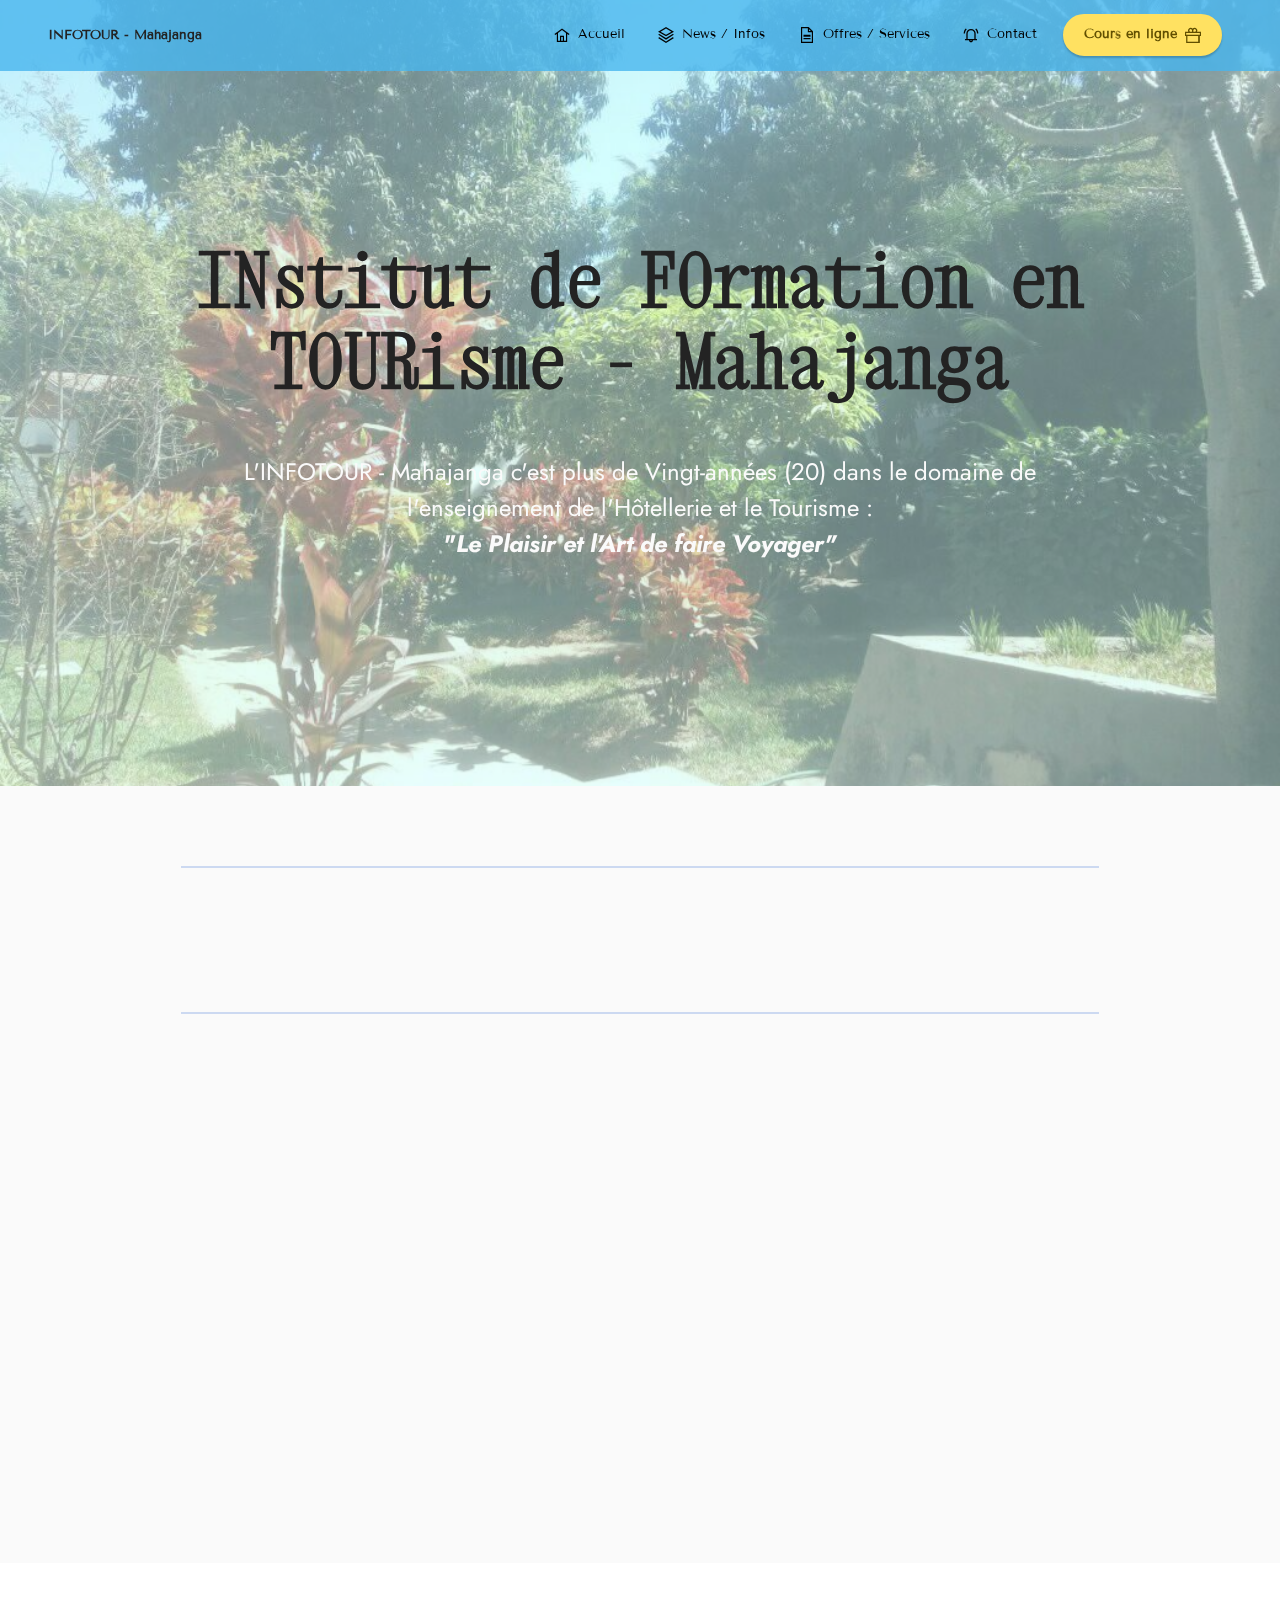
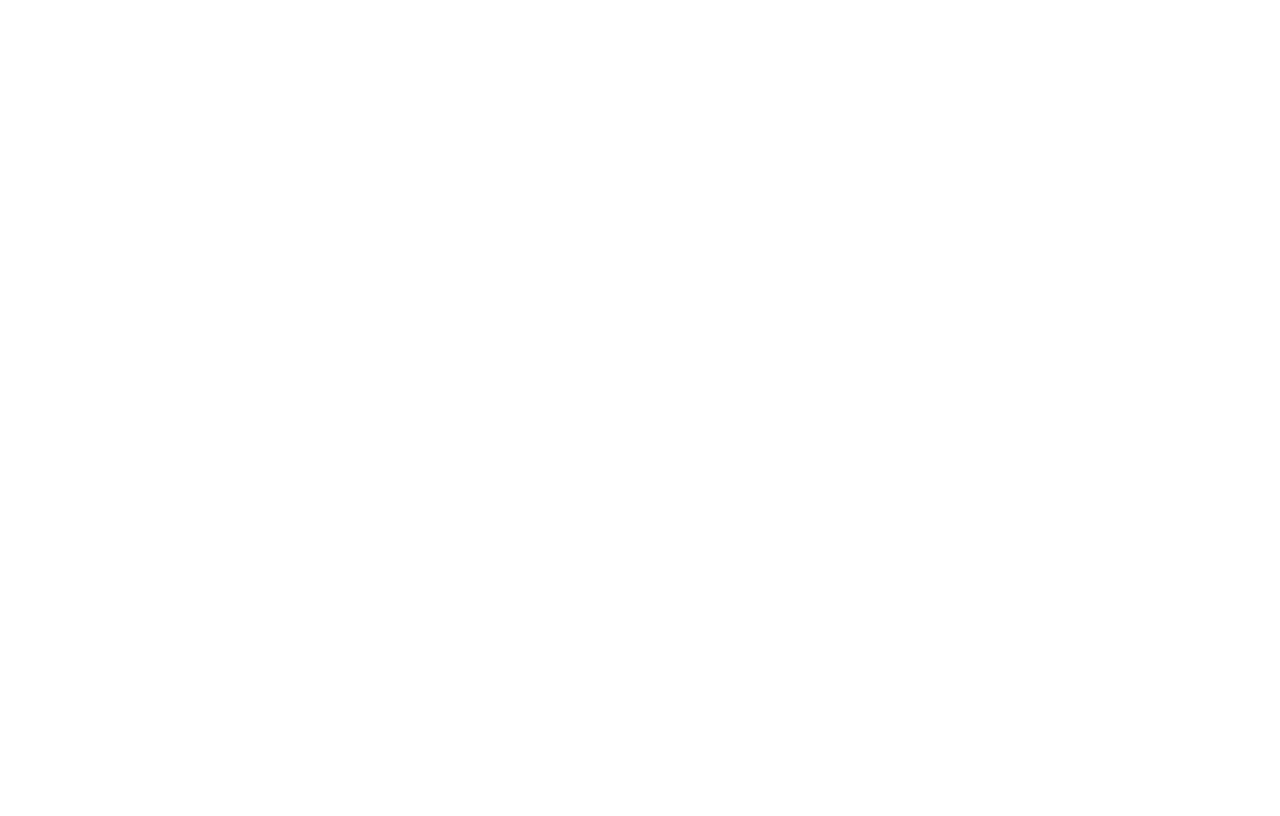
==== index.html @ 926e952d "Add files via upload" ====
<!DOCTYPE html>
<html  >
<head>
  <!-- Site made with Mobirise Website Builder v5.9.8, https://mobirise.com -->
  <meta charset="UTF-8">
  <meta http-equiv="X-UA-Compatible" content="IE=edge">
  <meta name="generator" content="Mobirise v5.9.8, mobirise.com">
  <meta name="viewport" content="width=device-width, initial-scale=1, minimum-scale=1">
  <link rel="shortcut icon" href="assets/images/logo-infotour-682x566-128x106-1.png" type="image/x-icon">
  <meta name="description" content="">
  
  
  <title>Accueil</title>
  <link rel="stylesheet" href="assets/web/assets/mobirise-icons2/mobirise2.css">
  <link rel="stylesheet" href="assets/bootstrap/css/bootstrap.min.css">
  <link rel="stylesheet" href="assets/bootstrap/css/bootstrap-grid.min.css">
  <link rel="stylesheet" href="assets/bootstrap/css/bootstrap-reboot.min.css">
  <link rel="stylesheet" href="assets/parallax/jarallax.css">
  <link rel="stylesheet" href="assets/animatecss/animate.css">
  <link rel="stylesheet" href="assets/dropdown/css/style.css">
  <link rel="stylesheet" href="assets/socicon/css/styles.css">
  <link rel="stylesheet" href="assets/theme/css/style.css">
  <link rel="preload" href="https://fonts.googleapis.com/css?family=Xanh+Mono:400,400i&display=swap" as="style" onload="this.onload=null;this.rel='stylesheet'">
  <noscript><link rel="stylesheet" href="https://fonts.googleapis.com/css?family=Xanh+Mono:400,400i&display=swap"></noscript>
  <link rel="preload" href="https://fonts.googleapis.com/css?family=Jost:100,200,300,400,500,600,700,800,900,100i,200i,300i,400i,500i,600i,700i,800i,900i&display=swap" as="style" onload="this.onload=null;this.rel='stylesheet'">
  <noscript><link rel="stylesheet" href="https://fonts.googleapis.com/css?family=Jost:100,200,300,400,500,600,700,800,900,100i,200i,300i,400i,500i,600i,700i,800i,900i&display=swap"></noscript>
  <link rel="preload" href="https://fonts.googleapis.com/css?family=Tenor+Sans:400&display=swap" as="style" onload="this.onload=null;this.rel='stylesheet'">
  <noscript><link rel="stylesheet" href="https://fonts.googleapis.com/css?family=Tenor+Sans:400&display=swap"></noscript>
  <link rel="preload" as="style" href="assets/mobirise/css/mbr-additional.css"><link rel="stylesheet" href="assets/mobirise/css/mbr-additional.css" type="text/css">

  
  
  
</head>
<body>
  
  <section data-bs-version="5.1" class="menu menu2 cid-sFHpMqcXGj" once="menu" id="menu2-2">
    
    <nav class="navbar navbar-dropdown navbar-fixed-top navbar-expand-lg">
        <div class="container-fluid">
            <div class="navbar-brand">
                
                <span class="navbar-caption-wrap"><a class="navbar-caption text-black text-primary display-4" href="index.html">INFOTOUR - Mahajanga</a></span>
            </div>
            <button class="navbar-toggler" type="button" data-toggle="collapse" data-bs-toggle="collapse" data-target="#navbarSupportedContent" data-bs-target="#navbarSupportedContent" aria-controls="navbarNavAltMarkup" aria-expanded="false" aria-label="Toggle navigation">
                <div class="hamburger">
                    <span></span>
                    <span></span>
                    <span></span>
                    <span></span>
                </div>
            </button>
            <div class="collapse navbar-collapse" id="navbarSupportedContent">
                <ul class="navbar-nav nav-dropdown" data-app-modern-menu="true"><li class="nav-item"><a class="nav-link link text-success display-4" href="index.html"><span class="mobi-mbri mobi-mbri-home mbr-iconfont mbr-iconfont-btn"></span>Accueil</a></li>
                    <li class="nav-item"><a class="nav-link link text-success text-primary display-4" href="page8.html"><span class="mobi-mbri mobi-mbri-layers mbr-iconfont mbr-iconfont-btn"></span>News / Infos</a></li><li class="nav-item"><a class="nav-link link text-success display-4" href="page1.html"><span class="mobi-mbri mobi-mbri-file mbr-iconfont mbr-iconfont-btn"></span>Offres / Services</a></li>
                    <li class="nav-item"><a class="nav-link link text-success display-4" href="page3.html"><span class="mobi-mbri mobi-mbri-alert mbr-iconfont mbr-iconfont-btn"></span>Contact</a></li></ul>
                
                <div class="navbar-buttons mbr-section-btn"><a class="btn btn-warning display-4" href="page4.html"><span class="mobi-mbri mobi-mbri-gift mbr-iconfont mbr-iconfont-btn"></span>Cours en ligne</a></div>
            </div>
        </div>
    </nav>
</section>

<section data-bs-version="5.1" class="header9 cid-sFHoAfPmXB mbr-parallax-background" id="header9-1">

    

    <div class="mbr-overlay" style="opacity: 0.5; background-color: rgb(210, 253, 255);"></div>

    <div class="text-center container-fluid">
        <div class="row justify-content-center">
            <div class="col-md-12 col-lg-9">
                <h1 class="mbr-section-title mbr-fonts-style mb-3 display-1"><strong>INstitut de FOrmation en TOURisme - Mahajanga</strong></h1>
                <p class="mbr-text mbr-fonts-style display-7"><br>L'INFOTOUR - Mahajanga c'est plus de Vingt-années (20) dans le domaine de l'enseignement de l'Hôtellerie et le Tourisme : <br><strong>"</strong><em><strong>Le Plaisir et l'Art de faire Voyager"</strong></em></p>
                
            </div>
        </div>
    </div>
</section>

<section data-bs-version="5.1" class="content6 cid-tVVYuvorZc" id="content6-2a">
    
    <div class="container">
        <div class="row justify-content-center">
            <div class="col-md-12 col-lg-10">
                <hr class="line">
                <p class="mbr-text align-center mbr-fonts-style my-4 display-5"><em>Nous vous souhaitons le bienvenue sur le site web <strong>Officiel</strong> de l'<strong>INFOTOUR</strong>&nbsp;-&nbsp;<strong>Mahajanga</strong>.</em><br></p>
                <hr class="line">
            </div>
        </div>
    </div>
</section>

<section data-bs-version="5.1" class="image1 cid-tTKWZn24lt" id="image1-1">
    

    
    

    <div class="container">
        <div class="row align-items-center">
            <div class="col-12 col-lg-5">
                <div class="image-wrapper">
                    <img src="assets/images/logo-infotour-682x566.png" alt="Mobirise Website Builder">
                    <p class="mbr-description mbr-fonts-style pt-2 align-center display-4">INFOTOUR - Mahajanga</p>
                </div>
            </div>
            <div class="col-12 col-lg">
                <div class="text-wrapper">
                    <h3 class="mbr-section-title mbr-fonts-style mb-3 display-2"><p>&nbsp;&nbsp;&nbsp;&nbsp;&nbsp;&nbsp;<strong>Accueil</strong></p></h3>
                    <p class="mbr-text mbr-fonts-style display-7"><br>Habilitée suivant l'<strong><em>Arrêté N°11.566/2013- MESupRES du 23/05/2013</em></strong>, nous vous proposons de formation Professionnalisante en Tourisme et Hôtellerie.<br><br>&nbsp; &nbsp; &nbsp; L'<strong>INFOTOUR - Mahajanga</strong>,&nbsp;c'est un établissement de renommé dans le domaine de l'enseignement Supérieur, et nous sommes fier de vous partager nos savoir-faire en la matière.</p>
                </div>
            </div>
        </div>
    </div>
</section>

<section data-bs-version="5.1" class="map1 cid-tVBLf3zcu3" id="map1-23">
    
    
    
    <div class="container">
        <div class="mbr-section-head mb-4">
            <h3 class="mbr-section-title mbr-fonts-style align-center mb-0 display-2">
                <strong>Map</strong>
            </h3>
            
        </div>
        <div class="google-map"><iframe frameborder="0" style="border:0" src="https://www.google.com/maps/embed?pb=!1m18!1m12!1m3!1d339.490570353063!2d46.334233364524025!3d-15.703598505249843!2m3!1f0!2f0!3f0!3m2!1i1024!2i768!4f13.1!3m3!1m2!1s0x2203fbd0ca9a133f%3A0x9925e6d726c095fb!2sINFOTOUR!5e0!3m2!1sen!2smg!4v1699984265247!5m2!1sen!2smg" allowfullscreen=""></iframe></div>
    </div>
</section>

<section data-bs-version="5.1" class="footer7 cid-sFHu2wLoQp mbr-reveal" once="footers" id="footer7-9">

    

    

    <div class="container">
        <div class="media-container-row align-center mbr-white">
            <div class="col-12">
                <p class="mbr-text mb-0 mbr-fonts-style display-4">INFOTOUR - Mahajanga / Mail : <a href="mailto:infotouruniv.mahajanga@gmail.com" class="text-primary">infotouruniv.mahajanga@gmail.com</a>
<br>BP : 401 / Villa Lalaseheno Bloc 3 N°5 Cité des Professeurs Tsararano Ambony</p>
            </div>
        </div>
    </div>
</section><section class="display-7" style="padding: 0;align-items: center;justify-content: center;flex-wrap: wrap;    align-content: center;display: flex;position: relative;height: 4rem;"><a href="https://mobiri.se/3074167" style="flex: 1 1;height: 4rem;position: absolute;width: 100%;z-index: 1;"><img alt="" style="height: 4rem;" src="[data-uri]"></a><p style="margin: 0;text-align: center;" class="display-7">&#8204;</p><a style="z-index:1" href="https://mobirise.com/drag-drop-website-builder.html">Drag & Drop Website Builder</a></section><script src="assets/bootstrap/js/bootstrap.bundle.min.js"></script>  <script src="assets/parallax/jarallax.js"></script>  <script src="assets/smoothscroll/smooth-scroll.js"></script>  <script src="assets/ytplayer/index.js"></script>  <script src="assets/dropdown/js/navbar-dropdown.js"></script>  <script src="assets/theme/js/script.js"></script>  
  
  
 <div id="scrollToTop" class="scrollToTop mbr-arrow-up"><a style="text-align: center;"><i class="mbr-arrow-up-icon mbr-arrow-up-icon-cm cm-icon cm-icon-smallarrow-up"></i></a></div>
    <input name="animation" type="hidden">
  </body>
</html>
---- assets/web/assets/mobirise-icons2/mobirise2.css ----
@font-face {
  font-family: 'Moririse2';
  font-display: swap;
  src:  url('mobirise2.eot?f2bix4');
  src:  url('mobirise2.eot?f2bix4#iefix') format('embedded-opentype'),
    url('mobirise2.ttf?f2bix4') format('truetype'),
    url('mobirise2.woff?f2bix4') format('woff'),
    url('mobirise2.svg?f2bix4#mobirise2') format('svg');
  font-weight: normal;
  font-style: normal;
}

[class^="mobi-"], [class*=" mobi-"] {
  /* use !important to prevent issues with browser extensions that change fonts */
  font-family: 'Moririse2' !important;
  speak: none;
  font-style: normal;
  font-weight: normal;
  font-variant: normal;
  text-transform: none;
  line-height: 1;

  /* Better Font Rendering =========== */
  -webkit-font-smoothing: antialiased;
  -moz-osx-font-smoothing: grayscale;
}

.mobi-mbri-add-submenu:before {
  content: "\e900";
}
.mobi-mbri-alert:before {
  content: "\e901";
}
.mobi-mbri-align-center:before {
  content: "\e902";
}
.mobi-mbri-align-justify:before {
  content: "\e903";
}
.mobi-mbri-align-left:before {
  content: "\e904";
}
.mobi-mbri-align-right:before {
  content: "\e905";
}
.mobi-mbri-android:before {
  content: "\e906";
}
.mobi-mbri-apple:before {
  content: "\e907";
}
.mobi-mbri-arrow-down:before {
  content: "\e908";
}
.mobi-mbri-arrow-next:before {
  content: "\e909";
}
.mobi-mbri-arrow-prev:before {
  content: "\e90a";
}
.mobi-mbri-arrow-up:before {
  content: "\e90b";
}
.mobi-mbri-bold:before {
  content: "\e90c";
}
.mobi-mbri-bookmark:before {
  content: "\e90d";
}
.mobi-mbri-bootstrap:before {
  content: "\e90e";
}
.mobi-mbri-briefcase:before {
  content: "\e90f";
}
.mobi-mbri-browse:before {
  content: "\e910";
}
.mobi-mbri-bulleted-list:before {
  content: "\e911";
}
.mobi-mbri-calendar:before {
  content: "\e912";
}
.mobi-mbri-camera:before {
  content: "\e913";
}
.mobi-mbri-cart-add:before {
  content: "\e914";
}
.mobi-mbri-cart-full:before {
  content: "\e915";
}
.mobi-mbri-cash:before {
  content: "\e916";
}
.mobi-mbri-change-style:before {
  content: "\e917";
}
.mobi-mbri-chat:before {
  content: "\e918";
}
.mobi-mbri-clock:before {
  content: "\e919";
}
.mobi-mbri-close:before {
  content: "\e91a";
}
.mobi-mbri-cloud:before {
  content: "\e91b";
}
.mobi-mbri-code:before {
  content: "\e91c";
}
.mobi-mbri-contact-form:before {
  content: "\e91d";
}
.mobi-mbri-credit-card:before {
  content: "\e91e";
}
.mobi-mbri-cursor-click:before {
  content: "\e91f";
}
.mobi-mbri-cust-feedback:before {
  content: "\e920";
}
.mobi-mbri-database:before {
  content: "\e921";
}
.mobi-mbri-delivery:before {
  content: "\e922";
}
.mobi-mbri-desktop:before {
  content: "\e923";
}
.mobi-mbri-devices:before {
  content: "\e924";
}
.mobi-mbri-down:before {
  content: "\e925";
}
.mobi-mbri-download-2:before {
  content: "\e926";
}
.mobi-mbri-download:before {
  content: "\e927";
}
.mobi-mbri-drag-n-drop-2:before {
  content: "\e928";
}
.mobi-mbri-drag-n-drop:before {
  content: "\e929";
}
.mobi-mbri-edit-2:before {
  content: "\e92a";
}
.mobi-mbri-edit:before {
  content: "\e92b";
}
.mobi-mbri-error:before {
  content: "\e92c";
}
.mobi-mbri-extension:before {
  content: "\e92d";
}
.mobi-mbri-features:before {
  content: "\e92e";
}
.mobi-mbri-file:before {
  content: "\e92f";
}
.mobi-mbri-flag:before {
  content: "\e930";
}
.mobi-mbri-folder:before {
  content: "\e931";
}
.mobi-mbri-gift:before {
  content: "\e932";
}
.mobi-mbri-github:before {
  content: "\e933";
}
.mobi-mbri-globe-2:before {
  content: "\e934";
}
.mobi-mbri-globe:before {
  content: "\e935";
}
.mobi-mbri-growing-chart:before {
  content: "\e936";
}
.mobi-mbri-hearth:before {
  content: "\e937";
}
.mobi-mbri-help:before {
  content: "\e938";
}
.mobi-mbri-home:before {
  content: "\e939";
}
.mobi-mbri-hot-cup:before {
  content: "\e93a";
}
.mobi-mbri-idea:before {
  content: "\e93b";
}
.mobi-mbri-image-gallery:before {
  content: "\e93c";
}
.mobi-mbri-image-slider:before {
  content: "\e93d";
}
.mobi-mbri-info:before {
  content: "\e93e";
}
.mobi-mbri-italic:before {
  content: "\e93f";
}
.mobi-mbri-key:before {
  content: "\e940";
}
.mobi-mbri-laptop:before {
  content: "\e941";
}
.mobi-mbri-layers:before {
  content: "\e942";
}
.mobi-mbri-left-right:before {
  content: "\e943";
}
.mobi-mbri-left:before {
  content: "\e944";
}
.mobi-mbri-letter:before {
  content: "\e945";
}
.mobi-mbri-like:before {
  content: "\e946";
}
.mobi-mbri-link:before {
  content: "\e947";
}
.mobi-mbri-lock:before {
  content: "\e948";
}
.mobi-mbri-login:before {
  content: "\e949";
}
.mobi-mbri-logout:before {
  content: "\e94a";
}
.mobi-mbri-magic-stick:before {
  content: "\e94b";
}
.mobi-mbri-map-pin:before {
  content: "\e94c";
}
.mobi-mbri-menu:before {
  content: "\e94d";
}
.mobi-mbri-mobile-2:before {
  content: "\e94e";
}
.mobi-mbri-mobile-horizontal:before {
  content: "\e94f";
}
.mobi-mbri-mobile:before {
  content: "\e950";
}
.mobi-mbri-mobirise:before {
  content: "\e951";
}
.mobi-mbri-more-horizontal:before {
  content: "\e952";
}
.mobi-mbri-more-vertical:before {
  content: "\e953";
}
.mobi-mbri-music:before {
  content: "\e954";
}
.mobi-mbri-new-file:before {
  content: "\e955";
}
.mobi-mbri-numbered-list:before {
  content: "\e956";
}
.mobi-mbri-opened-folder:before {
  content: "\e957";
}
.mobi-mbri-pages:before {
  content: "\e958";
}
.mobi-mbri-paper-plane:before {
  content: "\e959";
}
.mobi-mbri-paperclip:before {
  content: "\e95a";
}
.mobi-mbri-phone:before {
  content: "\e95b";
}
.mobi-mbri-photo:before {
  content: "\e95c";
}
.mobi-mbri-photos:before {
  content: "\e95d";
}
.mobi-mbri-pin:before {
  content: "\e95e";
}
.mobi-mbri-play:before {
  content: "\e95f";
}
.mobi-mbri-plus:before {
  content: "\e960";
}
.mobi-mbri-preview:before {
  content: "\e961";
}
.mobi-mbri-print:before {
  content: "\e962";
}
.mobi-mbri-protect:before {
  content: "\e963";
}
.mobi-mbri-question:before {
  content: "\e964";
}
.mobi-mbri-quote-left:before {
  content: "\e965";
}
.mobi-mbri-quote-right:before {
  content: "\e966";
}
.mobi-mbri-redo:before {
  content: "\e967";
}
.mobi-mbri-refresh:before {
  content: "\e968";
}
.mobi-mbri-responsive-2:before {
  content: "\e969";
}
.mobi-mbri-responsive:before {
  content: "\e96a";
}
.mobi-mbri-right:before {
  content: "\e96b";
}
.mobi-mbri-rocket:before {
  content: "\e96c";
}
.mobi-mbri-sad-face:before {
  content: "\e96d";
}
.mobi-mbri-sale:before {
  content: "\e96e";
}
.mobi-mbri-save:before {
  content: "\e96f";
}
.mobi-mbri-search:before {
  content: "\e970";
}
.mobi-mbri-setting-2:before {
  content: "\e971";
}
.mobi-mbri-setting-3:before {
  content: "\e972";
}
.mobi-mbri-setting:before {
  content: "\e973";
}
.mobi-mbri-share:before {
  content: "\e974";
}
.mobi-mbri-shopping-bag:before {
  content: "\e975";
}
.mobi-mbri-shopping-basket:before {
  content: "\e976";
}
.mobi-mbri-shopping-cart:before {
  content: "\e977";
}
.mobi-mbri-sites:before {
  content: "\e978";
}
.mobi-mbri-smile-face:before {
  content: "\e979";
}
.mobi-mbri-speed:before {
  content: "\e97a";
}
.mobi-mbri-star:before {
  content: "\e97b";
}
.mobi-mbri-success:before {
  content: "\e97c";
}
.mobi-mbri-sun:before {
  content: "\e97d";
}
.mobi-mbri-sun2:before {
  content: "\e97e";
}
.mobi-mbri-tablet-vertical:before {
  content: "\e97f";
}
.mobi-mbri-tablet:before {
  content: "\e980";
}
.mobi-mbri-target:before {
  content: "\e981";
}
.mobi-mbri-timer:before {
  content: "\e982";
}
.mobi-mbri-to-ftp:before {
  content: "\e983";
}
.mobi-mbri-to-local-drive:before {
  content: "\e984";
}
.mobi-mbri-touch-swipe:before {
  content: "\e985";
}
.mobi-mbri-touch:before {
  content: "\e986";
}
.mobi-mbri-trash:before {
  content: "\e987";
}
.mobi-mbri-underline:before {
  content: "\e988";
}
.mobi-mbri-undo:before {
  content: "\e989";
}
.mobi-mbri-unlink:before {
  content: "\e98a";
}
.mobi-mbri-unlock:before {
  content: "\e98b";
}
.mobi-mbri-up-down:before {
  content: "\e98c";
}
.mobi-mbri-up:before {
  content: "\e98d";
}
.mobi-mbri-update:before {
  content: "\e98e";
}
.mobi-mbri-upload-2:before {
  content: "\e98f";
}
.mobi-mbri-upload:before {
  content: "\e990";
}
.mobi-mbri-user-2:before {
  content: "\e991";
}
.mobi-mbri-user:before {
  content: "\e992";
}
.mobi-mbri-users:before {
  content: "\e993";
}
.mobi-mbri-video-play:before {
  content: "\e994";
}
.mobi-mbri-video:before {
  content: "\e995";
}
.mobi-mbri-watch:before {
  content: "\e996";
}
.mobi-mbri-website-theme-2:before {
  content: "\e997";
}
.mobi-mbri-website-theme:before {
  content: "\e998";
}
.mobi-mbri-wifi:before {
  content: "\e999";
}
.mobi-mbri-windows:before {
  content: "\e99a";
}
.mobi-mbri-zoom-in:before {
  content: "\e99b";
}
.mobi-mbri-zoom-out:before {
  content: "\e99c";
}
---- assets/parallax/jarallax.css ----
.jarallax {
    position: relative;
    z-index: 0;
}
.jarallax > .jarallax-img {
    position: absolute;
    object-fit: cover;
    /* support for plugin https://github.com/bfred-it/object-fit-images */
    font-family: 'object-fit: cover;';
    top: 0;
    left: 0;
    width: 100%;
    height: 100%;
    z-index: -1;
}
---- assets/dropdown/css/style.css ----
.navbar-dropdown {
  left: 0;
  padding: 0;
  position: absolute;
  right: 0;
  top: 0;
  transition: all 0.45s ease;
  z-index: 1030;
  background: #282828; }
  .navbar-dropdown .navbar-logo {
    margin-right: 0.8rem;
    transition: margin 0.3s ease-in-out;
    vertical-align: middle; }
    .navbar-dropdown .navbar-logo img {
      height: 3.125rem;
      transition: all 0.3s ease-in-out; }
    .navbar-dropdown .navbar-logo.mbr-iconfont {
      font-size: 3.125rem;
      line-height: 3.125rem; }
  .navbar-dropdown .navbar-caption {
    font-weight: 700;
    white-space: normal;
    vertical-align: -4px;
    line-height: 3.125rem !important; }
    .navbar-dropdown .navbar-caption, .navbar-dropdown .navbar-caption:hover {
      color: inherit;
      text-decoration: none; }
  .navbar-dropdown .mbr-iconfont + .navbar-caption {
    vertical-align: -1px; }
  .navbar-dropdown.navbar-fixed-top {
    position: fixed; }
  .navbar-dropdown .navbar-brand span {
    vertical-align: -4px; }
  .navbar-dropdown.bg-color.transparent {
    background: none; }
  .navbar-dropdown.navbar-short .navbar-brand {
    padding: 0.625rem 0; }
    .navbar-dropdown.navbar-short .navbar-brand span {
      vertical-align: -1px; }
  .navbar-dropdown.navbar-short .navbar-caption {
    line-height: 2.375rem !important;
    vertical-align: -2px; }
  .navbar-dropdown.navbar-short .navbar-logo {
    margin-right: 0.5rem; }
    .navbar-dropdown.navbar-short .navbar-logo img {
      height: 2.375rem; }
    .navbar-dropdown.navbar-short .navbar-logo.mbr-iconfont {
      font-size: 2.375rem;
      line-height: 2.375rem; }
  .navbar-dropdown.navbar-short .mbr-table-cell {
    height: 3.625rem; }
  .navbar-dropdown .navbar-close {
    left: 0.6875rem;
    position: fixed;
    top: 0.75rem;
    z-index: 1000; }
  .navbar-dropdown .hamburger-icon {
    content: "";
    display: inline-block;
    vertical-align: middle;
    width: 16px;
    -webkit-box-shadow: 0 -6px 0 1px #282828,0 0 0 1px #282828,0 6px 0 1px #282828;
    -moz-box-shadow: 0 -6px 0 1px #282828,0 0 0 1px #282828,0 6px 0 1px #282828;
    box-shadow: 0 -6px 0 1px #282828,0 0 0 1px #282828,0 6px 0 1px #282828; }

.dropdown-menu .dropdown-toggle[data-toggle="dropdown-submenu"]::after {
  border-bottom: 0.35em solid transparent;
  border-left: 0.35em solid;
  border-right: 0;
  border-top: 0.35em solid transparent;
  margin-left: 0.3rem; }

.dropdown-menu .dropdown-item:focus {
  outline: 0; }

.nav-dropdown {
  font-size: 0.75rem;
  font-weight: 500;
  height: auto !important; }
  .nav-dropdown .nav-btn {
    padding-left: 1rem; }
  .nav-dropdown .link {
    margin: .667em 1.667em;
    font-weight: 500;
    padding: 0;
    transition: color .2s ease-in-out; }
    .nav-dropdown .link.dropdown-toggle {
      margin-right: 2.583em; }
      .nav-dropdown .link.dropdown-toggle::after {
        margin-left: .25rem;
        border-top: 0.35em solid;
        border-right: 0.35em solid transparent;
        border-left: 0.35em solid transparent;
        border-bottom: 0; }
      .nav-dropdown .link.dropdown-toggle[aria-expanded="true"] {
        margin: 0;
        padding: 0.667em 3.263em  0.667em 1.667em; }
  .nav-dropdown .link::after,
  .nav-dropdown .dropdown-item::after {
    color: inherit; }
  .nav-dropdown .btn {
    font-size: 0.75rem;
    font-weight: 700;
    letter-spacing: 0;
    margin-bottom: 0;
    padding-left: 1.25rem;
    padding-right: 1.25rem; }
  .nav-dropdown .dropdown-menu {
    border-radius: 0;
    border: 0;
    left: 0;
    margin: 0;
    padding-bottom: 1.25rem;
    padding-top: 1.25rem;
    position: relative; }
  .nav-dropdown .dropdown-submenu {
    margin-left: 0.125rem;
    top: 0; }
  .nav-dropdown .dropdown-item {
    font-weight: 500;
    line-height: 2;
    padding: 0.3846em 4.615em 0.3846em 1.5385em;
    position: relative;
    transition: color .2s ease-in-out, background-color .2s ease-in-out; }
    .nav-dropdown .dropdown-item::after {
      margin-top: -0.3077em;
      position: absolute;
      right: 1.1538em;
      top: 50%; }
    .nav-dropdown .dropdown-item:focus, .nav-dropdown .dropdown-item:hover {
      background: none; }

@media (max-width: 767px) {
  .nav-dropdown.navbar-toggleable-sm {
    bottom: 0;
    display: none;
    left: 0;
    overflow-x: hidden;
    position: fixed;
    top: 0;
    transform: translateX(-100%);
    -ms-transform: translateX(-100%);
    -webkit-transform: translateX(-100%);
    width: 18.75rem;
    z-index: 999; } }
.nav-dropdown.navbar-toggleable-xl {
  bottom: 0;
  display: none;
  left: 0;
  overflow-x: hidden;
  position: fixed;
  top: 0;
  transform: translateX(-100%);
  -ms-transform: translateX(-100%);
  -webkit-transform: translateX(-100%);
  width: 18.75rem;
  z-index: 999; }

.nav-dropdown-sm {
  display: block !important;
  overflow-x: hidden;
  overflow: auto;
  padding-top: 3.875rem; }
  .nav-dropdown-sm::after {
    content: "";
    display: block;
    height: 3rem;
    width: 100%; }
  .nav-dropdown-sm.collapse.in ~ .navbar-close {
    display: block !important; }
  .nav-dropdown-sm.collapsing, .nav-dropdown-sm.collapse.in {
    transform: translateX(0);
    -ms-transform: translateX(0);
    -webkit-transform: translateX(0);
    transition: all 0.25s ease-out;
    -webkit-transition: all 0.25s ease-out;
    background: #282828; }
  .nav-dropdown-sm.collapsing[aria-expanded="false"] {
    transform: translateX(-100%);
    -ms-transform: translateX(-100%);
    -webkit-transform: translateX(-100%); }
  .nav-dropdown-sm .nav-item {
    display: block;
    margin-left: 0 !important;
    padding-left: 0; }
  .nav-dropdown-sm .link,
  .nav-dropdown-sm .dropdown-item {
    border-top: 1px dotted rgba(255, 255, 255, 0.1);
    font-size: 0.8125rem;
    line-height: 1.6;
    margin: 0 !important;
    padding: 0.875rem 2.4rem 0.875rem 1.5625rem !important;
    position: relative;
    white-space: normal; }
    .nav-dropdown-sm .link:focus, .nav-dropdown-sm .link:hover,
    .nav-dropdown-sm .dropdown-item:focus,
    .nav-dropdown-sm .dropdown-item:hover {
      background: rgba(0, 0, 0, 0.2) !important;
      color: #c0a375; }
  .nav-dropdown-sm .nav-btn {
    position: relative;
    padding: 1.5625rem 1.5625rem 0 1.5625rem; }
    .nav-dropdown-sm .nav-btn::before {
      border-top: 1px dotted rgba(255, 255, 255, 0.1);
      content: "";
      left: 0;
      position: absolute;
      top: 0;
      width: 100%; }
    .nav-dropdown-sm .nav-btn + .nav-btn {
      padding-top: 0.625rem; }
      .nav-dropdown-sm .nav-btn + .nav-btn::before {
        display: none; }
  .nav-dropdown-sm .btn {
    padding: 0.625rem 0; }
  .nav-dropdown-sm .dropdown-toggle[data-toggle="dropdown-submenu"]::after {
    margin-left: .25rem;
    border-top: 0.35em solid;
    border-right: 0.35em solid transparent;
    border-left: 0.35em solid transparent;
    border-bottom: 0; }
  .nav-dropdown-sm .dropdown-toggle[data-toggle="dropdown-submenu"][aria-expanded="true"]::after {
    border-top: 0;
    border-right: 0.35em solid transparent;
    border-left: 0.35em solid transparent;
    border-bottom: 0.35em solid; }
  .nav-dropdown-sm .dropdown-menu {
    margin: 0;
    padding: 0;
    position: relative;
    top: 0;
    left: 0;
    width: 100%;
    border: 0;
    float: none;
    border-radius: 0;
    background: none; }
  .nav-dropdown-sm .dropdown-submenu {
    left: 100%;
    margin-left: 0.125rem;
    margin-top: -1.25rem;
    top: 0; }

.navbar-toggleable-sm .nav-dropdown .dropdown-menu {
  position: absolute; }

.navbar-toggleable-sm .nav-dropdown .dropdown-submenu {
  left: 100%;
  margin-left: 0.125rem;
  margin-top: -1.25rem;
  top: 0; }

.navbar-toggleable-sm.opened .nav-dropdown .dropdown-menu {
  position: relative; }

.navbar-toggleable-sm.opened .nav-dropdown .dropdown-submenu {
  left: 0;
  margin-left: 00rem;
  margin-top: 0rem;
  top: 0; }

.is-builder .nav-dropdown.collapsing {
  transition: none !important; }
---- assets/socicon/css/styles.css ----
@charset "UTF-8";

@font-face {
  font-family: 'Socicon';
  src:  url('../fonts/socicon.eot');
  src:  url('../fonts/socicon.eot?#iefix') format('embedded-opentype'),
    url('../fonts/socicon.woff2') format('woff2'),
    url('../fonts/socicon.ttf') format('truetype'),
    url('../fonts/socicon.woff') format('woff'),
    url('../fonts/socicon.svg#socicon') format('svg');
  font-weight: normal;
  font-style: normal;
  font-display: swap;
}

[data-icon]:before {
  font-family: "socicon" !important;
  content: attr(data-icon);
  font-style: normal !important;
  font-weight: normal !important;
  font-variant: normal !important;
  text-transform: none !important;
  speak: none;
  line-height: 1;
  -webkit-font-smoothing: antialiased;
  -moz-osx-font-smoothing: grayscale;
}

[class^="socicon-"], [class*=" socicon-"] {
  /* use !important to prevent issues with browser extensions that change fonts */
  font-family: 'Socicon' !important;
  speak: none;
  font-style: normal;
  font-weight: normal;
  font-variant: normal;
  text-transform: none;
  line-height: 1;

  /* Better Font Rendering =========== */
  -webkit-font-smoothing: antialiased;
  -moz-osx-font-smoothing: grayscale;
}

.socicon-eitaa:before {
  content: "\e97c";
}
.socicon-soroush:before {
  content: "\e97d";
}
.socicon-bale:before {
  content: "\e97e";
}
.socicon-zazzle:before {
  content: "\e97b";
}
.socicon-society6:before {
  content: "\e97a";
}
.socicon-redbubble:before {
  content: "\e979";
}
.socicon-avvo:before {
  content: "\e978";
}
.socicon-stitcher:before {
  content: "\e977";
}
.socicon-googlehangouts:before {
  content: "\e974";
}
.socicon-dlive:before {
  content: "\e975";
}
.socicon-vsco:before {
  content: "\e976";
}
.socicon-flipboard:before {
  content: "\e973";
}
.socicon-ubuntu:before {
  content: "\e958";
}
.socicon-artstation:before {
  content: "\e959";
}
.socicon-invision:before {
  content: "\e95a";
}
.socicon-torial:before {
  content: "\e95b";
}
.socicon-collectorz:before {
  content: "\e95c";
}
.socicon-seenthis:before {
  content: "\e95d";
}
.socicon-googleplaymusic:before {
  content: "\e95e";
}
.socicon-debian:before {
  content: "\e95f";
}
.socicon-filmfreeway:before {
  content: "\e960";
}
.socicon-gnome:before {
  content: "\e961";
}
.socicon-itchio:before {
  content: "\e962";
}
.socicon-jamendo:before {
  content: "\e963";
}
.socicon-mix:before {
  content: "\e964";
}
.socicon-sharepoint:before {
  content: "\e965";
}
.socicon-tinder:before {
  content: "\e966";
}
.socicon-windguru:before {
  content: "\e967";
}
.socicon-cdbaby:before {
  content: "\e968";
}
.socicon-elementaryos:before {
  content: "\e969";
}
.socicon-stage32:before {
  content: "\e96a";
}
.socicon-tiktok:before {
  content: "\e96b";
}
.socicon-gitter:before {
  content: "\e96c";
}
.socicon-letterboxd:before {
  content: "\e96d";
}
.socicon-threema:before {
  content: "\e96e";
}
.socicon-splice:before {
  content: "\e96f";
}
.socicon-metapop:before {
  content: "\e970";
}
.socicon-naver:before {
  content: "\e971";
}
.socicon-remote:before {
  content: "\e972";
}
.socicon-internet:before {
  content: "\e957";
}
.socicon-moddb:before {
  content: "\e94b";
}
.socicon-indiedb:before {
  content: "\e94c";
}
.socicon-traxsource:before {
  content: "\e94d";
}
.socicon-gamefor:before {
  content: "\e94e";
}
.socicon-pixiv:before {
  content: "\e94f";
}
.socicon-myanimelist:before {
  content: "\e950";
}
.socicon-blackberry:before {
  content: "\e951";
}
.socicon-wickr:before {
  content: "\e952";
}
.socicon-spip:before {
  content: "\e953";
}
.socicon-napster:before {
  content: "\e954";
}
.socicon-beatport:before {
  content: "\e955";
}
.socicon-hackerone:before {
  content: "\e956";
}
.socicon-hackernews:before {
  content: "\e946";
}
.socicon-smashwords:before {
  content: "\e947";
}
.socicon-kobo:before {
  content: "\e948";
}
.socicon-bookbub:before {
  content: "\e949";
}
.socicon-mailru:before {
  content: "\e94a";
}
.socicon-gitlab:before {
  content: "\e945";
}
.socicon-instructables:before {
  content: "\e944";
}
.socicon-portfolio:before {
  content: "\e943";
}
.socicon-codered:before {
  content: "\e940";
}
.socicon-origin:before {
  content: "\e941";
}
.socicon-nextdoor:before {
  content: "\e942";
}
.socicon-udemy:before {
  content: "\e93f";
}
.socicon-livemaster:before {
  content: "\e93e";
}
.socicon-crunchbase:before {
  content: "\e93b";
}
.socicon-homefy:before {
  content: "\e93c";
}
.socicon-calendly:before {
  content: "\e93d";
}
.socicon-realtor:before {
  content: "\e90f";
}
.socicon-tidal:before {
  content: "\e910";
}
.socicon-qobuz:before {
  content: "\e911";
}
.socicon-natgeo:before {
  content: "\e912";
}
.socicon-mastodon:before {
  content: "\e913";
}
.socicon-unsplash:before {
  content: "\e914";
}
.socicon-homeadvisor:before {
  content: "\e915";
}
.socicon-angieslist:before {
  content: "\e916";
}
.socicon-codepen:before {
  content: "\e917";
}
.socicon-slack:before {
  content: "\e918";
}
.socicon-openaigym:before {
  content: "\e919";
}
.socicon-logmein:before {
  content: "\e91a";
}
.socicon-fiverr:before {
  content: "\e91b";
}
.socicon-gotomeeting:before {
  content: "\e91c";
}
.socicon-aliexpress:before {
  content: "\e91d";
}
.socicon-guru:before {
  content: "\e91e";
}
.socicon-appstore:before {
  content: "\e91f";
}
.socicon-homes:before {
  content: "\e920";
}
.socicon-zoom:before {
  content: "\e921";
}
.socicon-alibaba:before {
  content: "\e922";
}
.socicon-craigslist:before {
  content: "\e923";
}
.socicon-wix:before {
  content: "\e924";
}
.socicon-redfin:before {
  content: "\e925";
}
.socicon-googlecalendar:before {
  content: "\e926";
}
.socicon-shopify:before {
  content: "\e927";
}
.socicon-freelancer:before {
  content: "\e928";
}
.socicon-seedrs:before {
  content: "\e929";
}
.socicon-bing:before {
  content: "\e92a";
}
.socicon-doodle:before {
  content: "\e92b";
}
.socicon-bonanza:before {
  content: "\e92c";
}
.socicon-squarespace:before {
  content: "\e92d";
}
.socicon-toptal:before {
  content: "\e92e";
}
.socicon-gust:before {
  content: "\e92f";
}
.socicon-ask:before {
  content: "\e930";
}
.socicon-trulia:before {
  content: "\e931";
}
.socicon-loomly:before {
  content: "\e932";
}
.socicon-ghost:before {
  content: "\e933";
}
.socicon-upwork:before {
  content: "\e934";
}
.socicon-fundable:before {
  content: "\e935";
}
.socicon-booking:before {
  content: "\e936";
}
.socicon-googlemaps:before {
  content: "\e937";
}
.socicon-zillow:before {
  content: "\e938";
}
.socicon-niconico:before {
  content: "\e939";
}
.socicon-toneden:before {
  content: "\e93a";
}
.socicon-augment:before {
  content: "\e908";
}
.socicon-bitbucket:before {
  content: "\e909";
}
.socicon-fyuse:before {
  content: "\e90a";
}
.socicon-yt-gaming:before {
  content: "\e90b";
}
.socicon-sketchfab:before {
  content: "\e90c";
}
.socicon-mobcrush:before {
  content: "\e90d";
}
.socicon-microsoft:before {
  content: "\e90e";
}
.socicon-pandora:before {
  content: "\e907";
}
.socicon-messenger:before {
  content: "\e906";
}
.socicon-gamewisp:before {
  content: "\e905";
}
.socicon-bloglovin:before {
  content: "\e904";
}
.socicon-tunein:before {
  content: "\e903";
}
.socicon-gamejolt:before {
  content: "\e901";
}
.socicon-trello:before {
  content: "\e902";
}
.socicon-spreadshirt:before {
  content: "\e900";
}
.socicon-500px:before {
  content: "\e000";
}
.socicon-8tracks:before {
  content: "\e001";
}
.socicon-airbnb:before {
  content: "\e002";
}
.socicon-alliance:before {
  content: "\e003";
}
.socicon-amazon:before {
  content: "\e004";
}
.socicon-amplement:before {
  content: "\e005";
}
.socicon-android:before {
  content: "\e006";
}
.socicon-angellist:before {
  content: "\e007";
}
.socicon-apple:before {
  content: "\e008";
}
.socicon-appnet:before {
  content: "\e009";
}
.socicon-baidu:before {
  content: "\e00a";
}
.socicon-bandcamp:before {
  content: "\e00b";
}
.socicon-battlenet:before {
  content: "\e00c";
}
.socicon-mixer:before {
  content: "\e00d";
}
.socicon-bebee:before {
  content: "\e00e";
}
.socicon-bebo:before {
  content: "\e00f";
}
.socicon-behance:before {
  content: "\e010";
}
.socicon-blizzard:before {
  content: "\e011";
}
.socicon-blogger:before {
  content: "\e012";
}
.socicon-buffer:before {
  content: "\e013";
}
.socicon-chrome:before {
  content: "\e014";
}
.socicon-coderwall:before {
  content: "\e015";
}
.socicon-curse:before {
  content: "\e016";
}
.socicon-dailymotion:before {
  content: "\e017";
}
.socicon-deezer:before {
  content: "\e018";
}
.socicon-delicious:before {
  content: "\e019";
}
.socicon-deviantart:before {
  content: "\e01a";
}
.socicon-diablo:before {
  content: "\e01b";
}
.socicon-digg:before {
  content: "\e01c";
}
.socicon-discord:before {
  content: "\e01d";
}
.socicon-disqus:before {
  content: "\e01e";
}
.socicon-douban:before {
  content: "\e01f";
}
.socicon-draugiem:before {
  content: "\e020";
}
.socicon-dribbble:before {
  content: "\e021";
}
.socicon-drupal:before {
  content: "\e022";
}
.socicon-ebay:before {
  content: "\e023";
}
.socicon-ello:before {
  content: "\e024";
}
.socicon-endomodo:before {
  content: "\e025";
}
.socicon-envato:before {
  content: "\e026";
}
.socicon-etsy:before {
  content: "\e027";
}
.socicon-facebook:before {
  content: "\e028";
}
.socicon-feedburner:before {
  content: "\e029";
}
.socicon-filmweb:before {
  content: "\e02a";
}
.socicon-firefox:before {
  content: "\e02b";
}
.socicon-flattr:before {
  content: "\e02c";
}
.socicon-flickr:before {
  content: "\e02d";
}
.socicon-formulr:before {
  content: "\e02e";
}
.socicon-forrst:before {
  content: "\e02f";
}
.socicon-foursquare:before {
  content: "\e030";
}
.socicon-friendfeed:before {
  content: "\e031";
}
.socicon-github:before {
  content: "\e032";
}
.socicon-goodreads:before {
  content: "\e033";
}
.socicon-google:before {
  content: "\e034";
}
.socicon-googlescholar:before {
  content: "\e035";
}
.socicon-googlegroups:before {
  content: "\e036";
}
.socicon-googlephotos:before {
  content: "\e037";
}
.socicon-googleplus:before {
  content: "\e038";
}
.socicon-grooveshark:before {
  content: "\e039";
}
.socicon-hackerrank:before {
  content: "\e03a";
}
.socicon-hearthstone:before {
  content: "\e03b";
}
.socicon-hellocoton:before {
  content: "\e03c";
}
.socicon-heroes:before {
  content: "\e03d";
}
.socicon-smashcast:before {
  content: "\e03e";
}
.socicon-horde:before {
  content: "\e03f";
}
.socicon-houzz:before {
  content: "\e040";
}
.socicon-icq:before {
  content: "\e041";
}
.socicon-identica:before {
  content: "\e042";
}
.socicon-imdb:before {
  content: "\e043";
}
.socicon-instagram:before {
  content: "\e044";
}
.socicon-issuu:before {
  content: "\e045";
}
.socicon-istock:before {
  content: "\e046";
}
.socicon-itunes:before {
  content: "\e047";
}
.socicon-keybase:before {
  content: "\e048";
}
.socicon-lanyrd:before {
  content: "\e049";
}
.socicon-lastfm:before {
  content: "\e04a";
}
.socicon-line:before {
  content: "\e04b";
}
.socicon-linkedin:before {
  content: "\e04c";
}
.socicon-livejournal:before {
  content: "\e04d";
}
.socicon-lyft:before {
  content: "\e04e";
}
.socicon-macos:before {
  content: "\e04f";
}
.socicon-mail:before {
  content: "\e050";
}
.socicon-medium:before {
  content: "\e051";
}
.socicon-meetup:before {
  content: "\e052";
}
.socicon-mixcloud:before {
  content: "\e053";
}
.socicon-modelmayhem:before {
  content: "\e054";
}
.socicon-mumble:before {
  content: "\e055";
}
.socicon-myspace:before {
  content: "\e056";
}
.socicon-newsvine:before {
  content: "\e057";
}
.socicon-nintendo:before {
  content: "\e058";
}
.socicon-npm:before {
  content: "\e059";
}
.socicon-odnoklassniki:before {
  content: "\e05a";
}
.socicon-openid:before {
  content: "\e05b";
}
.socicon-opera:before {
  content: "\e05c";
}
.socicon-outlook:before {
  content: "\e05d";
}
.socicon-overwatch:before {
  content: "\e05e";
}
.socicon-patreon:before {
  content: "\e05f";
}
.socicon-paypal:before {
  content: "\e060";
}
.socicon-periscope:before {
  content: "\e061";
}
.socicon-persona:before {
  content: "\e062";
}
.socicon-pinterest:before {
  content: "\e063";
}
.socicon-play:before {
  content: "\e064";
}
.socicon-player:before {
  content: "\e065";
}
.socicon-playstation:before {
  content: "\e066";
}
.socicon-pocket:before {
  content: "\e067";
}
.socicon-qq:before {
  content: "\e068";
}
.socicon-quora:before {
  content: "\e069";
}
.socicon-raidcall:before {
  content: "\e06a";
}
.socicon-ravelry:before {
  content: "\e06b";
}
.socicon-reddit:before {
  content: "\e06c";
}
.socicon-renren:before {
  content: "\e06d";
}
.socicon-researchgate:before {
  content: "\e06e";
}
.socicon-residentadvisor:before {
  content: "\e06f";
}
.socicon-reverbnation:before {
  content: "\e070";
}
.socicon-rss:before {
  content: "\e071";
}
.socicon-sharethis:before {
  content: "\e072";
}
.socicon-skype:before {
  content: "\e073";
}
.socicon-slideshare:before {
  content: "\e074";
}
.socicon-smugmug:before {
  content: "\e075";
}
.socicon-snapchat:before {
  content: "\e076";
}
.socicon-songkick:before {
  content: "\e077";
}
.socicon-soundcloud:before {
  content: "\e078";
}
.socicon-spotify:before {
  content: "\e079";
}
.socicon-stackexchange:before {
  content: "\e07a";
}
.socicon-stackoverflow:before {
  content: "\e07b";
}
.socicon-starcraft:before {
  content: "\e07c";
}
.socicon-stayfriends:before {
  content: "\e07d";
}
.socicon-steam:before {
  content: "\e07e";
}
.socicon-storehouse:before {
  content: "\e07f";
}
.socicon-strava:before {
  content: "\e080";
}
.socicon-streamjar:before {
  content: "\e081";
}
.socicon-stumbleupon:before {
  content: "\e082";
}
.socicon-swarm:before {
  content: "\e083";
}
.socicon-teamspeak:before {
  content: "\e084";
}
.socicon-teamviewer:before {
  content: "\e085";
}
.socicon-technorati:before {
  content: "\e086";
}
.socicon-telegram:before {
  content: "\e087";
}
.socicon-tripadvisor:before {
  content: "\e088";
}
.socicon-tripit:before {
  content: "\e089";
}
.socicon-triplej:before {
  content: "\e08a";
}
.socicon-tumblr:before {
  content: "\e08b";
}
.socicon-twitch:before {
  content: "\e08c";
}
.socicon-twitter:before {
  content: "\e08d";
}
.socicon-uber:before {
  content: "\e08e";
}
.socicon-ventrilo:before {
  content: "\e08f";
}
.socicon-viadeo:before {
  content: "\e090";
}
.socicon-viber:before {
  content: "\e091";
}
.socicon-viewbug:before {
  content: "\e092";
}
.socicon-vimeo:before {
  content: "\e093";
}
.socicon-vine:before {
  content: "\e094";
}
.socicon-vkontakte:before {
  content: "\e095";
}
.socicon-warcraft:before {
  content: "\e096";
}
.socicon-wechat:before {
  content: "\e097";
}
.socicon-weibo:before {
  content: "\e098";
}
.socicon-whatsapp:before {
  content: "\e099";
}
.socicon-wikipedia:before {
  content: "\e09a";
}
.socicon-windows:before {
  content: "\e09b";
}
.socicon-wordpress:before {
  content: "\e09c";
}
.socicon-wykop:before {
  content: "\e09d";
}
.socicon-xbox:before {
  content: "\e09e";
}
.socicon-xing:before {
  content: "\e09f";
}
.socicon-yahoo:before {
  content: "\e0a0";
}
.socicon-yammer:before {
  content: "\e0a1";
}
.socicon-yandex:before {
  content: "\e0a2";
}
.socicon-yelp:before {
  content: "\e0a3";
}
.socicon-younow:before {
  content: "\e0a4";
}
.socicon-youtube:before {
  content: "\e0a5";
}
.socicon-zapier:before {
  content: "\e0a6";
}
.socicon-zerply:before {
  content: "\e0a7";
}
.socicon-zomato:before {
  content: "\e0a8";
}
.socicon-zynga:before {
  content: "\e0a9";
}
---- assets/theme/css/style.css ----
@charset "UTF-8";
section {
  background-color: #ffffff;
}

body {
  font-style: normal;
  line-height: 1.5;
  font-weight: 400;
  color: #232323;
  position: relative;
}

button {
  background-color: transparent;
  border-color: transparent;
}

section,
.container,
.container-fluid {
  position: relative;
  word-wrap: break-word;
}

a.mbr-iconfont:hover {
  text-decoration: none;
}

.article .lead p,
.article .lead ul,
.article .lead ol,
.article .lead pre,
.article .lead blockquote {
  margin-bottom: 0;
}

a {
  font-style: normal;
  font-weight: 400;
  cursor: pointer;
}
a, a:hover {
  text-decoration: none;
}

.mbr-section-title {
  font-style: normal;
  line-height: 1.3;
}

.mbr-section-subtitle {
  line-height: 1.3;
}

.mbr-text {
  font-style: normal;
  line-height: 1.7;
}

h1,
h2,
h3,
h4,
h5,
h6,
.display-1,
.display-2,
.display-4,
.display-5,
.display-7,
span,
p,
a {
  line-height: 1;
  word-break: break-word;
  word-wrap: break-word;
  font-weight: 400;
}

b,
strong {
  font-weight: bold;
}

input:-webkit-autofill, input:-webkit-autofill:hover, input:-webkit-autofill:focus, input:-webkit-autofill:active {
  transition-delay: 9999s;
  -webkit-transition-property: background-color, color;
  transition-property: background-color, color;
}

textarea[type=hidden] {
  display: none;
}

section {
  background-position: 50% 50%;
  background-repeat: no-repeat;
  background-size: cover;
}
section .mbr-background-video,
section .mbr-background-video-preview {
  position: absolute;
  bottom: 0;
  left: 0;
  right: 0;
  top: 0;
}

.hidden {
  visibility: hidden;
}

.mbr-z-index20 {
  z-index: 20;
}

/*! Base colors */
.mbr-white {
  color: #ffffff;
}

.mbr-black {
  color: #111111;
}

.mbr-bg-white {
  background-color: #ffffff;
}

.mbr-bg-black {
  background-color: #000000;
}

/*! Text-aligns */
.align-left {
  text-align: left;
}

.align-center {
  text-align: center;
}

.align-right {
  text-align: right;
}

/*! Font-weight  */
.mbr-light {
  font-weight: 300;
}

.mbr-regular {
  font-weight: 400;
}

.mbr-semibold {
  font-weight: 500;
}

.mbr-bold {
  font-weight: 700;
}

/*! Media  */
.media-content {
  flex-basis: 100%;
}

.media-container-row {
  display: flex;
  flex-direction: row;
  flex-wrap: wrap;
  justify-content: center;
  align-content: center;
  align-items: start;
}
.media-container-row .media-size-item {
  width: 400px;
}

.media-container-column {
  display: flex;
  flex-direction: column;
  flex-wrap: wrap;
  justify-content: center;
  align-content: center;
  align-items: stretch;
}
.media-container-column > * {
  width: 100%;
}

@media (min-width: 992px) {
  .media-container-row {
    flex-wrap: nowrap;
  }
}
figure {
  margin-bottom: 0;
  overflow: hidden;
}

figure[mbr-media-size] {
  transition: width 0.1s;
}

img,
iframe {
  display: block;
  width: 100%;
}

.card {
  background-color: transparent;
  border: none;
}

.card-box {
  width: 100%;
}

.card-img {
  text-align: center;
  flex-shrink: 0;
  -webkit-flex-shrink: 0;
}

.media {
  max-width: 100%;
  margin: 0 auto;
}

.mbr-figure {
  align-self: center;
}

.media-container > div {
  max-width: 100%;
}

.mbr-figure img,
.card-img img {
  width: 100%;
}

@media (max-width: 991px) {
  .media-size-item {
    width: auto !important;
  }

  .media {
    width: auto;
  }

  .mbr-figure {
    width: 100% !important;
  }
}
/*! Buttons */
.mbr-section-btn {
  margin-left: -0.6rem;
  margin-right: -0.6rem;
  font-size: 0;
}

.btn {
  font-weight: 600;
  border-width: 1px;
  font-style: normal;
  margin: 0.6rem 0.6rem;
  white-space: normal;
  transition: all 0.2s ease-in-out;
  display: inline-flex;
  align-items: center;
  justify-content: center;
  word-break: break-word;
}

.btn-sm {
  font-weight: 600;
  letter-spacing: 0px;
  transition: all 0.3s ease-in-out;
}

.btn-md {
  font-weight: 600;
  letter-spacing: 0px;
  transition: all 0.3s ease-in-out;
}

.btn-lg {
  font-weight: 600;
  letter-spacing: 0px;
  transition: all 0.3s ease-in-out;
}

.btn-form {
  margin: 0;
}
.btn-form:hover {
  cursor: pointer;
}

nav .mbr-section-btn {
  margin-left: 0rem;
  margin-right: 0rem;
}

/*! Btn icon margin */
.btn .mbr-iconfont,
.btn.btn-sm .mbr-iconfont {
  order: 1;
  cursor: pointer;
  margin-left: 0.5rem;
  vertical-align: sub;
}

.btn.btn-md .mbr-iconfont,
.btn.btn-md .mbr-iconfont {
  margin-left: 0.8rem;
}

.mbr-regular {
  font-weight: 400;
}

.mbr-semibold {
  font-weight: 500;
}

.mbr-bold {
  font-weight: 700;
}

[type=submit] {
  -webkit-appearance: none;
}

/*! Full-screen */
.mbr-fullscreen .mbr-overlay {
  min-height: 100vh;
}

.mbr-fullscreen {
  display: flex;
  display: -moz-flex;
  display: -ms-flex;
  display: -o-flex;
  align-items: center;
  min-height: 100vh;
  padding-top: 3rem;
  padding-bottom: 3rem;
}

/*! Map */
.map {
  height: 25rem;
  position: relative;
}
.map iframe {
  width: 100%;
  height: 100%;
}

/*! Scroll to top arrow */
.mbr-arrow-up {
  bottom: 25px;
  right: 90px;
  position: fixed;
  text-align: right;
  z-index: 5000;
  color: #ffffff;
  font-size: 22px;
}

.mbr-arrow-up a {
  background: rgba(0, 0, 0, 0.2);
  border-radius: 50%;
  color: #fff;
  display: inline-block;
  height: 60px;
  width: 60px;
  border: 2px solid #fff;
  outline-style: none !important;
  position: relative;
  text-decoration: none;
  transition: all 0.3s ease-in-out;
  cursor: pointer;
  text-align: center;
}
.mbr-arrow-up a:hover {
  background-color: rgba(0, 0, 0, 0.4);
}
.mbr-arrow-up a i {
  line-height: 60px;
}

.mbr-arrow-up-icon {
  display: block;
  color: #fff;
}

.mbr-arrow-up-icon::before {
  content: "›";
  display: inline-block;
  font-family: serif;
  font-size: 22px;
  line-height: 1;
  font-style: normal;
  position: relative;
  top: 6px;
  left: -4px;
  transform: rotate(-90deg);
}

/*! Arrow Down */
.mbr-arrow {
  position: absolute;
  bottom: 45px;
  left: 50%;
  width: 60px;
  height: 60px;
  cursor: pointer;
  background-color: rgba(80, 80, 80, 0.5);
  border-radius: 50%;
  transform: translateX(-50%);
}
@media (max-width: 767px) {
  .mbr-arrow {
    display: none;
  }
}
.mbr-arrow > a {
  display: inline-block;
  text-decoration: none;
  outline-style: none;
  -webkit-animation: arrowdown 1.7s ease-in-out infinite;
          animation: arrowdown 1.7s ease-in-out infinite;
  color: #ffffff;
}
.mbr-arrow > a > i {
  position: absolute;
  top: -2px;
  left: 15px;
  font-size: 2rem;
}

#scrollToTop a i::before {
  content: "";
  position: absolute;
  display: block;
  border-bottom: 2.5px solid #fff;
  border-left: 2.5px solid #fff;
  width: 27.8%;
  height: 27.8%;
  left: 50%;
  top: 51%;
  transform: translateY(-30%) translateX(-50%) rotate(135deg);
}

@keyframes arrowdown {
  0% {
    transform: translateY(0px);
  }
  50% {
    transform: translateY(-5px);
  }
  100% {
    transform: translateY(0px);
  }
}
@-webkit-keyframes arrowdown {
  0% {
    transform: translateY(0px);
  }
  50% {
    transform: translateY(-5px);
  }
  100% {
    transform: translateY(0px);
  }
}
@media (max-width: 500px) {
  .mbr-arrow-up {
    left: 0;
    right: 0;
    text-align: center;
  }
}
/*Gradients animation*/
@keyframes gradient-animation {
  from {
    background-position: 0% 100%;
    -webkit-animation-timing-function: ease-in-out;
            animation-timing-function: ease-in-out;
  }
  to {
    background-position: 100% 0%;
    -webkit-animation-timing-function: ease-in-out;
            animation-timing-function: ease-in-out;
  }
}
@-webkit-keyframes gradient-animation {
  from {
    background-position: 0% 100%;
    -webkit-animation-timing-function: ease-in-out;
            animation-timing-function: ease-in-out;
  }
  to {
    background-position: 100% 0%;
    -webkit-animation-timing-function: ease-in-out;
            animation-timing-function: ease-in-out;
  }
}
.bg-gradient {
  background-size: 200% 200%;
  animation: gradient-animation 5s infinite alternate;
  -webkit-animation: gradient-animation 5s infinite alternate;
}

.menu .navbar-brand {
  display: -webkit-flex;
}
.menu .navbar-brand span {
  display: flex;
  display: -webkit-flex;
}
.menu .navbar-brand .navbar-caption-wrap {
  display: -webkit-flex;
}
.menu .navbar-brand .navbar-logo img {
  display: -webkit-flex;
  width: auto;
}
@media (min-width: 768px) and (max-width: 991px) {
  .menu .navbar-toggleable-sm .navbar-nav {
    display: -ms-flexbox;
  }
}
@media (max-width: 991px) {
  .menu .navbar-collapse {
    max-height: 93.5vh;
  }
  .menu .navbar-collapse.show {
    overflow: auto;
  }
}
@media (min-width: 992px) {
  .menu .navbar-nav.nav-dropdown {
    display: -webkit-flex;
  }
  .menu .navbar-toggleable-sm .navbar-collapse {
    display: -webkit-flex !important;
  }
  .menu .collapsed .navbar-collapse {
    max-height: 93.5vh;
  }
  .menu .collapsed .navbar-collapse.show {
    overflow: auto;
  }
}
@media (max-width: 767px) {
  .menu .navbar-collapse {
    max-height: 80vh;
  }
}

.nav-link .mbr-iconfont {
  margin-right: 0.5rem;
}

.navbar {
  display: -webkit-flex;
  -webkit-flex-wrap: wrap;
  -webkit-align-items: center;
  -webkit-justify-content: space-between;
}

.navbar-collapse {
  -webkit-flex-basis: 100%;
  -webkit-flex-grow: 1;
  -webkit-align-items: center;
}

.nav-dropdown .link {
  padding: 0.667em 1.667em !important;
  margin: 0 !important;
}

.nav {
  display: -webkit-flex;
  -webkit-flex-wrap: wrap;
}

.row {
  display: -webkit-flex;
  -webkit-flex-wrap: wrap;
}

.justify-content-center {
  -webkit-justify-content: center;
}

.form-inline {
  display: -webkit-flex;
}

.card-wrapper {
  -webkit-flex: 1;
}

.carousel-control {
  z-index: 10;
  display: -webkit-flex;
}

.carousel-controls {
  display: -webkit-flex;
}

.media {
  display: -webkit-flex;
}

.form-group:focus {
  outline: none;
}

.jq-selectbox__select {
  padding: 7px 0;
  position: relative;
}

.jq-selectbox__dropdown {
  overflow: hidden;
  border-radius: 10px;
  position: absolute;
  top: 100%;
  left: 0 !important;
  width: 100% !important;
}

.jq-selectbox__trigger-arrow {
  right: 0;
  transform: translateY(-50%);
}

.jq-selectbox li {
  padding: 1.07em 0.5em;
}

input[type=range] {
  padding-left: 0 !important;
  padding-right: 0 !important;
}

.modal-dialog,
.modal-content {
  height: 100%;
}

.modal-dialog .carousel-inner {
  height: calc(100vh - 1.75rem);
}
@media (max-width: 575px) {
  .modal-dialog .carousel-inner {
    height: calc(100vh - 1rem);
  }
}

.carousel-item {
  text-align: center;
}

.carousel-item img {
  margin: auto;
}

.navbar-toggler {
  align-self: flex-start;
  padding: 0.25rem 0.75rem;
  font-size: 1.25rem;
  line-height: 1;
  background: transparent;
  border: 1px solid transparent;
  border-radius: 0.25rem;
}

.navbar-toggler:focus,
.navbar-toggler:hover {
  text-decoration: none;
  box-shadow: none;
}

.navbar-toggler-icon {
  display: inline-block;
  width: 1.5em;
  height: 1.5em;
  vertical-align: middle;
  content: "";
  background: no-repeat center center;
  background-size: 100% 100%;
}

.navbar-toggler-left {
  position: absolute;
  left: 1rem;
}

.navbar-toggler-right {
  position: absolute;
  right: 1rem;
}

.card-img {
  width: auto;
}

.menu .navbar.collapsed:not(.beta-menu) {
  flex-direction: column;
}

.carousel-item.active,
.carousel-item-next,
.carousel-item-prev {
  display: flex;
}

.note-air-layout .dropup .dropdown-menu,
.note-air-layout .navbar-fixed-bottom .dropdown .dropdown-menu {
  bottom: initial !important;
}

html,
body {
  height: auto;
  min-height: 100vh;
}

.dropup .dropdown-toggle::after {
  display: none;
}

.form-asterisk {
  font-family: initial;
  position: absolute;
  top: -2px;
  font-weight: normal;
}

.form-control-label {
  position: relative;
  cursor: pointer;
  margin-bottom: 0.357em;
  padding: 0;
}

.alert {
  color: #ffffff;
  border-radius: 0;
  border: 0;
  font-size: 1.1rem;
  line-height: 1.5;
  margin-bottom: 1.875rem;
  padding: 1.25rem;
  position: relative;
  text-align: center;
}
.alert.alert-form::after {
  background-color: inherit;
  bottom: -7px;
  content: "";
  display: block;
  height: 14px;
  left: 50%;
  margin-left: -7px;
  position: absolute;
  transform: rotate(45deg);
  width: 14px;
}

.form-control {
  background-color: #ffffff;
  background-clip: border-box;
  color: #232323;
  line-height: 1rem !important;
  height: auto;
  padding: 0.6rem 1.2rem;
  transition: border-color 0.25s ease 0s;
  border: 1px solid transparent !important;
  border-radius: 4px;
  box-shadow: rgba(0, 0, 0, 0.07) 0px 1px 1px 0px, rgba(0, 0, 0, 0.07) 0px 1px 3px 0px, rgba(0, 0, 0, 0.03) 0px 0px 0px 1px;
}
.form-active .form-control:invalid {
  border-color: red;
}

form .row {
  margin-left: -0.6rem;
  margin-right: -0.6rem;
}
form .row [class*=col] {
  padding-left: 0.6rem;
  padding-right: 0.6rem;
}

form .mbr-section-btn {
  margin: 0;
  padding-left: 0.6rem;
  padding-right: 0.6rem;
}

form .btn {
  display: flex;
  padding: 0.6rem 1.2rem;
  margin: 0;
}

form .form-check-input {
  margin-top: 0.5;
}

textarea.form-control {
  line-height: 1.5rem !important;
}

.form-group {
  margin-bottom: 1.2rem;
}

.form-control,
form .btn {
  min-height: 48px;
}

.gdpr-block label span.textGDPR input[name=gdpr] {
  top: 7px;
}

.form-control:focus {
  box-shadow: none;
}

:focus {
  outline: none;
}

.mbr-overlay {
  background-color: #000;
  bottom: 0;
  left: 0;
  opacity: 0.5;
  position: absolute;
  right: 0;
  top: 0;
  z-index: 0;
  pointer-events: none;
}

blockquote {
  font-style: italic;
  padding: 3rem;
  font-size: 1.09rem;
  position: relative;
  border-left: 3px solid;
}

ul,
ol,
pre,
blockquote {
  margin-bottom: 2.3125rem;
}

.mt-4 {
  margin-top: 2rem !important;
}

.mb-4 {
  margin-bottom: 2rem !important;
}

@media (min-width: 992px) {
  .container {
    padding-left: 16px;
    padding-right: 16px;
  }

  .row {
    margin-left: -16px;
    margin-right: -16px;
  }
  .row > [class*=col] {
    padding-left: 16px;
    padding-right: 16px;
  }
}
@media (min-width: 768px) {
  .container-fluid {
    padding-left: 32px;
    padding-right: 32px;
  }
}
@media (min-width: 768px) and (max-width: 991px) {
  .mbr-container {
    padding-left: 32px;
    padding-right: 32px;
  }
}
@media (max-width: 767px) {
  .mbr-container {
    padding-left: 16px;
    padding-right: 16px;
  }
}
.card-wrapper,
.item-wrapper {
  overflow: hidden;
}

.app-video-wrapper > img {
  opacity: 1;
}

.item {
  position: relative;
}

.dropdown-menu .dropdown-menu {
  left: 100%;
}

.dropdown-item + .dropdown-menu {
  display: none;
}

.dropdown-item:hover + .dropdown-menu,
.dropdown-menu:hover {
  display: block;
}

@media (min-aspect-ratio: 16/9) {
  .mbr-video-foreground {
    height: 300% !important;
    top: -100% !important;
  }
}
@media (max-aspect-ratio: 16/9) {
  .mbr-video-foreground {
    width: 300% !important;
    left: -100% !important;
  }
}.engine {
	position: absolute;
	text-indent: -2400px;
	text-align: center;
	padding: 0;
	top: 0;
	left: -2400px;
}
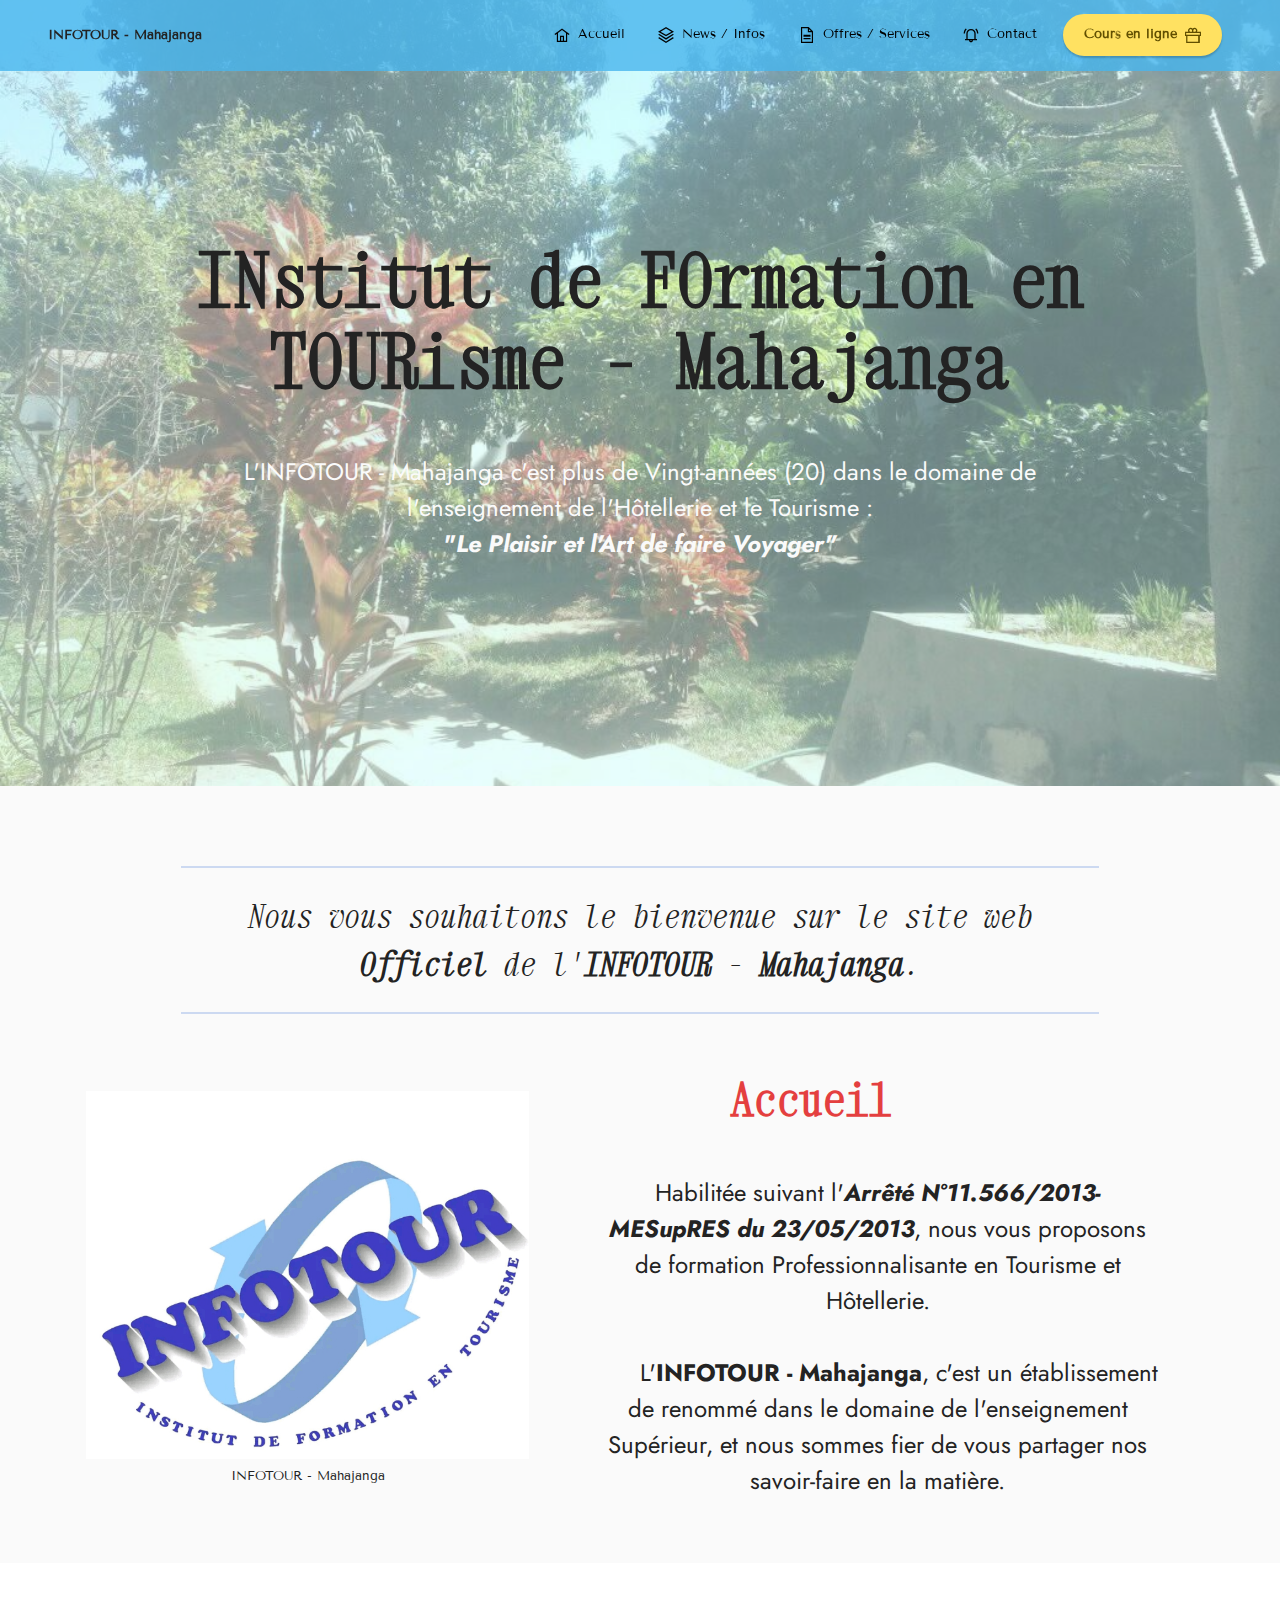
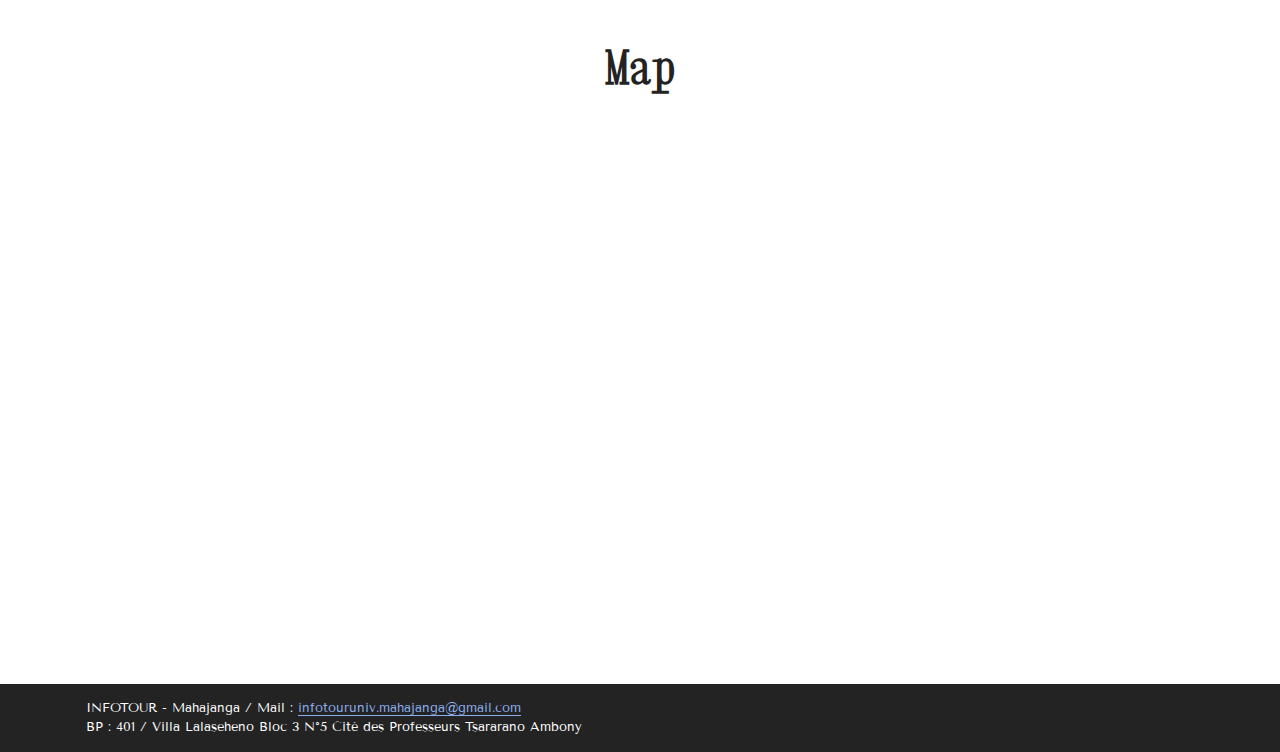
==== commit 714e915a: "Update index.html" ====
--- a/index.html
+++ b/index.html
@@ -143,11 +143,6 @@
 <br>BP : 401 / Villa Lalaseheno Bloc 3 N°5 Cité des Professeurs Tsararano Ambony</p>
             </div>
         </div>
-    </div>
-</section><section class="display-7" style="padding: 0;align-items: center;justify-content: center;flex-wrap: wrap;    align-content: center;display: flex;position: relative;height: 4rem;"><a href="https://mobiri.se/3074167" style="flex: 1 1;height: 4rem;position: absolute;width: 100%;z-index: 1;"><img alt="" style="height: 4rem;" src="[data-uri]"></a><p style="margin: 0;text-align: center;" class="display-7">&#8204;</p><a style="z-index:1" href="https://mobirise.com/drag-drop-website-builder.html">Drag & Drop Website Builder</a></section><script src="assets/bootstrap/js/bootstrap.bundle.min.js"></script>  <script src="assets/parallax/jarallax.js"></script>  <script src="assets/smoothscroll/smooth-scroll.js"></script>  <script src="assets/ytplayer/index.js"></script>  <script src="assets/dropdown/js/navbar-dropdown.js"></script>  <script src="assets/theme/js/script.js"></script>  
-  
-  
- <div id="scrollToTop" class="scrollToTop mbr-arrow-up"><a style="text-align: center;"><i class="mbr-arrow-up-icon mbr-arrow-up-icon-cm cm-icon cm-icon-smallarrow-up"></i></a></div>
-    <input name="animation" type="hidden">
+    </div>  
   </body>
-</html>+</html>
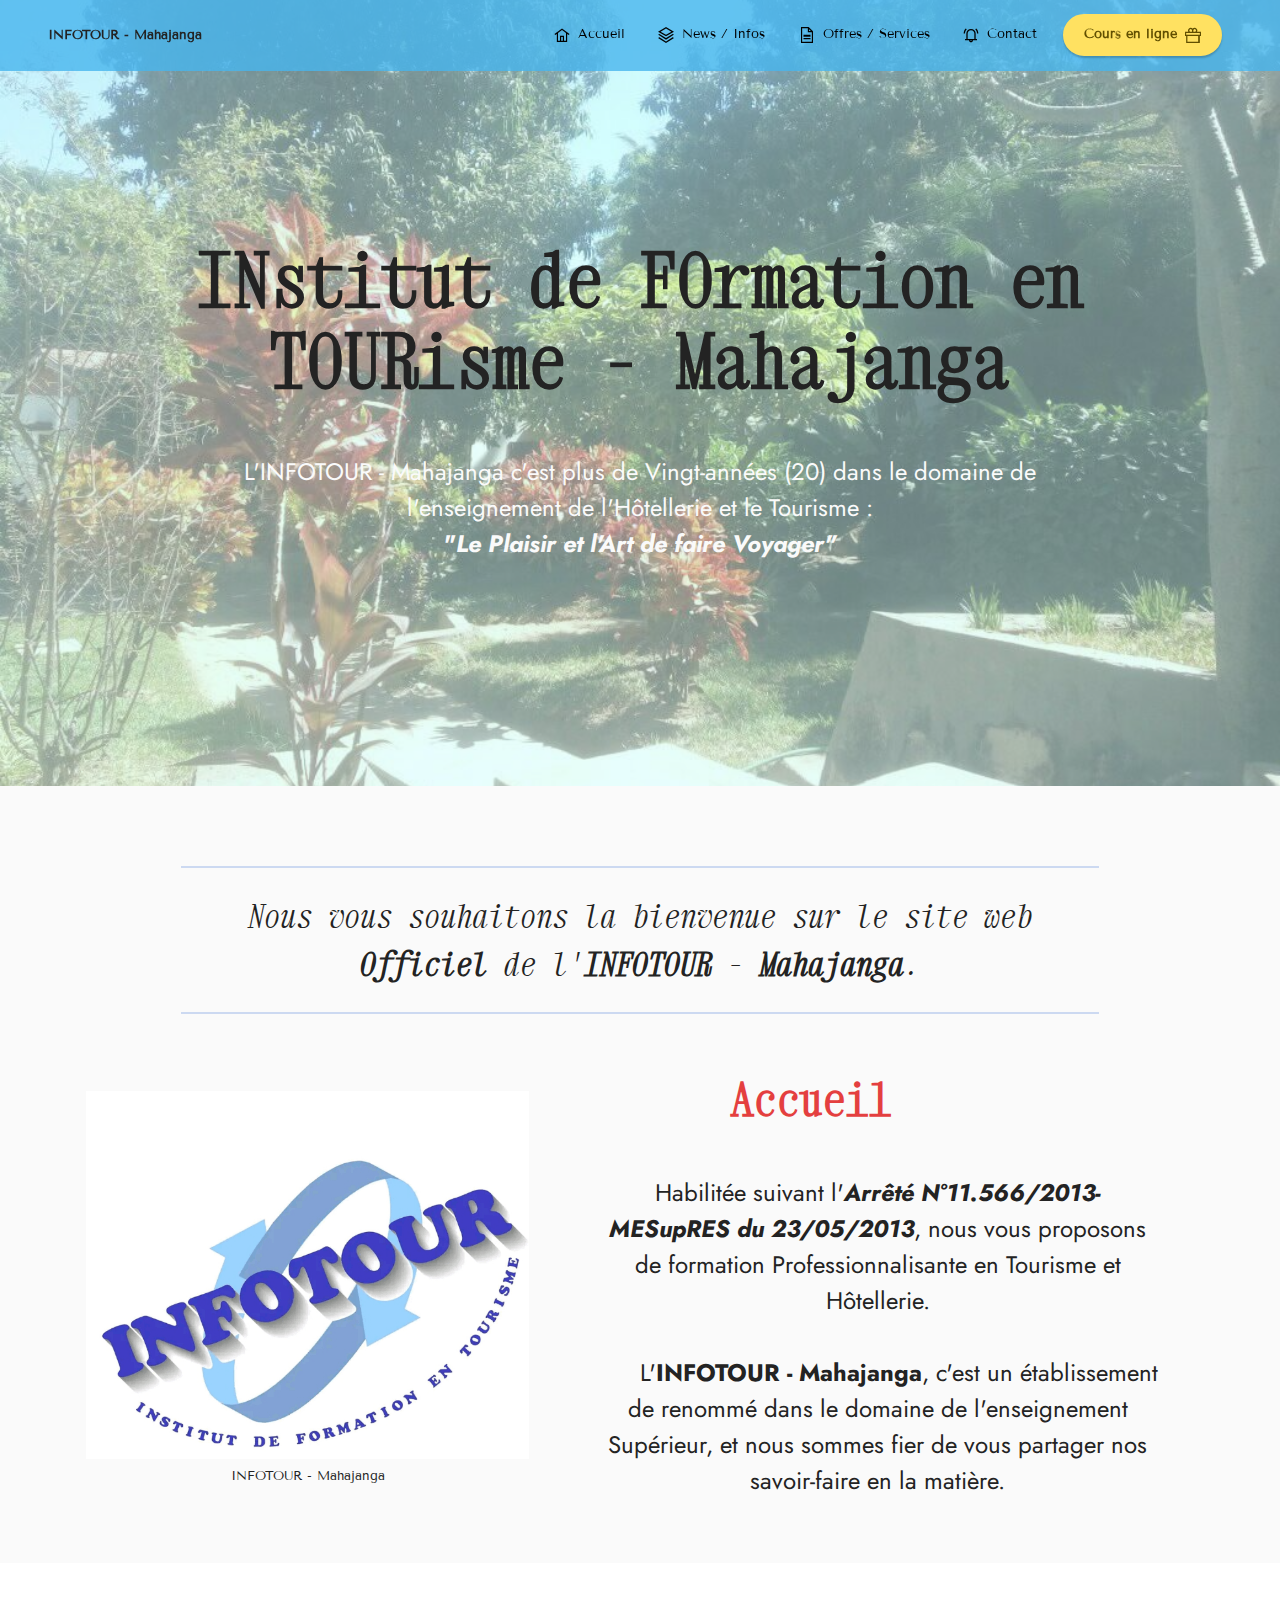
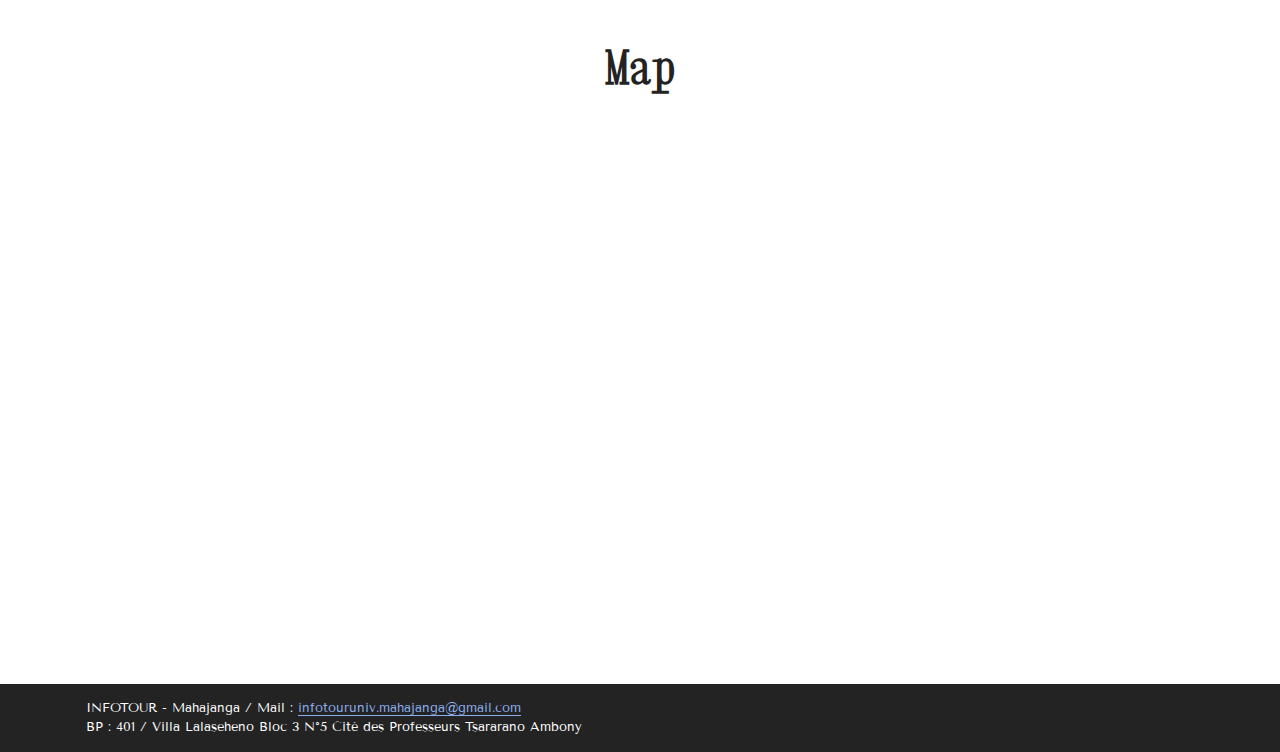
==== commit 63684fa9: "Update index.html" ====
--- a/index.html
+++ b/index.html
@@ -84,7 +84,7 @@
         <div class="row justify-content-center">
             <div class="col-md-12 col-lg-10">
                 <hr class="line">
-                <p class="mbr-text align-center mbr-fonts-style my-4 display-5"><em>Nous vous souhaitons le bienvenue sur le site web <strong>Officiel</strong> de l'<strong>INFOTOUR</strong>&nbsp;-&nbsp;<strong>Mahajanga</strong>.</em><br></p>
+                <p class="mbr-text align-center mbr-fonts-style my-4 display-5"><em>Nous vous souhaitons la bienvenue sur le site web <strong>Officiel</strong> de l'<strong>INFOTOUR</strong>&nbsp;-&nbsp;<strong>Mahajanga</strong>.</em><br></p>
                 <hr class="line">
             </div>
         </div>
@@ -130,19 +130,16 @@
     </div>
 </section>
 
-<section data-bs-version="5.1" class="footer7 cid-sFHu2wLoQp mbr-reveal" once="footers" id="footer7-9">
-
-    
-
-    
-
+<section data-bs-version="5.1" class="footer7 cid-tTLhZtXlZS mbr-reveal" once="footers" id="footer7-g">
     <div class="container">
         <div class="media-container-row align-center mbr-white">
             <div class="col-12">
                 <p class="mbr-text mb-0 mbr-fonts-style display-4">INFOTOUR - Mahajanga / Mail : <a href="mailto:infotouruniv.mahajanga@gmail.com" class="text-primary">infotouruniv.mahajanga@gmail.com</a>
-<br>BP : 401 / Villa Lalaseheno Bloc 3 N°5 Cité des Professeurs Tsararano Ambony</p>
+                    <br>BP : 401 / Villa Lalaseheno Bloc 3 N°5 Cité des Professeurs Tsararano Ambony
+                </p>
             </div>
         </div>
-    </div>  
+    </div>
+</section>
   </body>
 </html>
